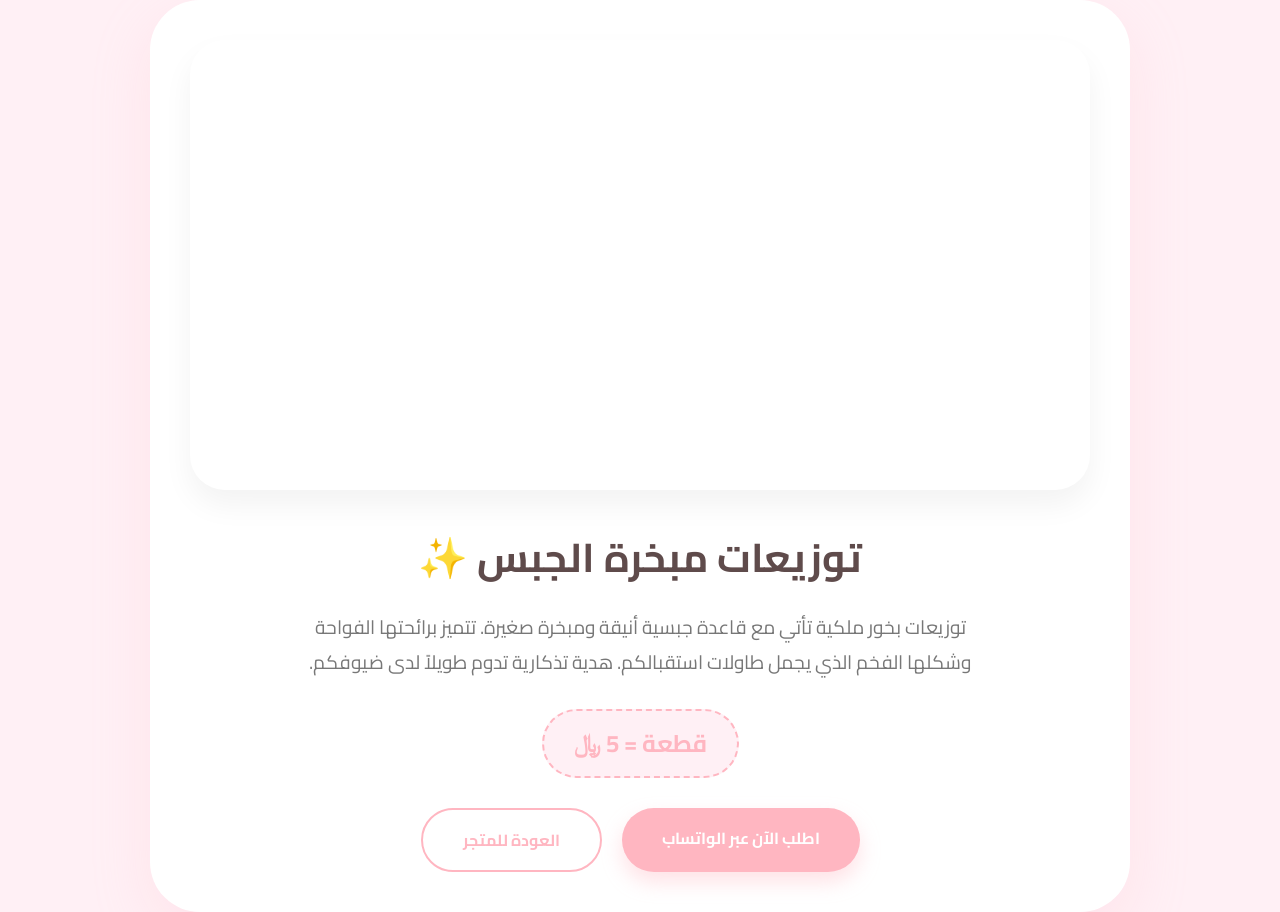
==== incense.html @ 1873b724 "Initial commit" ====
<!DOCTYPE html>
<html lang="ar" dir="rtl">
<head>
    <meta charset="UTF-8">
    <meta name="viewport" content="width=device-width, initial-scale=1.0">
    <title>تفاصيل توزيعات البخور</title>
    <link href="https://fonts.googleapis.com/css2?family=Cairo:wght@400;700&display=swap" rel="stylesheet">
    <style>
        :root {
            --very-light-pink: #FFF0F5;
            --cute-pink: #FFB6C1;
            --text-dark: #5F4B4B;
            --white: #FFFFFF;
        }

        body {
            margin: 0;
            padding: 0;
            font-family: 'Cairo', sans-serif;
            background-color: var(--very-light-pink);
            display: flex;
            justify-content: center;
            align-items: center;
            min-height: 100vh;
            overflow-x: hidden;
        }

        /* انميشن دخول الصفحة */
        .page-container {
            width: 90%;
            max-width: 900px;
            background: var(--white);
            border-radius: 50px;
            padding: 40px;
            box-shadow: 0 20px 60px rgba(255, 182, 193, 0.2);
            text-align: center;
            opacity: 0;
            transform: scale(0.9);
            animation: pageEntry 0.8s cubic-bezier(0.175, 0.885, 0.32, 1.275) forwards;
        }

        @keyframes pageEntry {
            to { opacity: 1; transform: scale(1); }
        }

        /* الصورة العرضية للبخور */
        .image-banner {
            width: 100%;
            height: 450px;
            background-image: url('https://i.postimg.cc/3xnC2Pdm/tnzyl.jpg'); 
            background-size: cover;
            background-position: center;
            border-radius: 35px;
            margin-bottom: 30px;
            box-shadow: 0 15px 30px rgba(0,0,0,0.05);
            opacity: 0;
            transform: translateY(20px);
            animation: fadeInUp 0.8s forwards 0.4s;
        }

        .info-section {
            opacity: 0;
            transform: translateY(20px);
            animation: fadeInUp 0.8s forwards 0.6s;
        }

        h1 {
            color: var(--text-dark);
            font-size: 2.5rem;
            margin-bottom: 15px;
        }

        .description {
            color: #777;
            line-height: 1.8;
            font-size: 1.2rem;
            max-width: 700px;
            margin: 0 auto 30px auto;
        }

        .price-badge {
            background-color: var(--very-light-pink);
            color: var(--cute-pink);
            padding: 10px 30px;
            border-radius: 50px;
            font-weight: bold;
            font-size: 1.5rem;
            display: inline-block;
            margin-bottom: 30px;
            border: 2px dashed var(--cute-pink);
        }

        .buttons-area {
            display: flex;
            gap: 20px;
            justify-content: center;
            flex-wrap: wrap;
        }

        .btn {
            padding: 15px 40px;
            border-radius: 50px;
            text-decoration: none;
            font-weight: bold;
            transition: 0.3s;
            cursor: pointer;
        }

        .btn-order {
            background-color: var(--cute-pink);
            color: white;
            box-shadow: 0 10px 20px rgba(255, 182, 193, 0.4);
        }

        .btn-order:hover {
            transform: translateY(-5px);
            background-color: #ff99aa;
        }

        .btn-back {
            border: 2px solid var(--cute-pink);
            color: var(--cute-pink);
        }

        .btn-back:hover {
            background-color: var(--cute-pink);
            color: white;
        }

        @keyframes fadeInUp {
            to { opacity: 1; transform: translateY(0); }
        }

        .title-glow {
            animation: glow 2s ease-in-out infinite;
        }

        @keyframes glow {
            0%, 100% { text-shadow: 0 0 0px #fff; }
            50% { text-shadow: 0 0 10px rgba(255, 182, 193, 0.5); }
        }

        @media (max-width: 768px) {
            .image-banner { height: 250px; }
            h1 { font-size: 1.8rem; }
            .page-container { padding: 20px; }
        }
    </style>
</head>
<body>

    <div class="page-container">
        <div class="image-banner"></div>

        <div class="info-section">
            <h1 class="title-glow">توزيعات مبخرة الجبس ✨</h1>
            <p class="description">
                توزيعات بخور ملكية تأتي مع قاعدة جبسية أنيقة ومبخرة صغيرة. 
                تتميز برائحتها الفواحة وشكلها الفخم الذي يجمل طاولات استقبالكم. 
                هدية تذكارية تدوم طويلاً لدى ضيوفكم.
            </p>

            <div class="price-badge">قطعة = 5 ﷼</div>

            <div class="buttons-area">
                <a href="https://wa.me/966576432250" class="btn btn-order">اطلب الآن عبر الواتساب</a>
                <a href="index.html" class="btn btn-back">العودة للمتجر</a>
            </div>
        </div>
    </div>

</body>
</html>
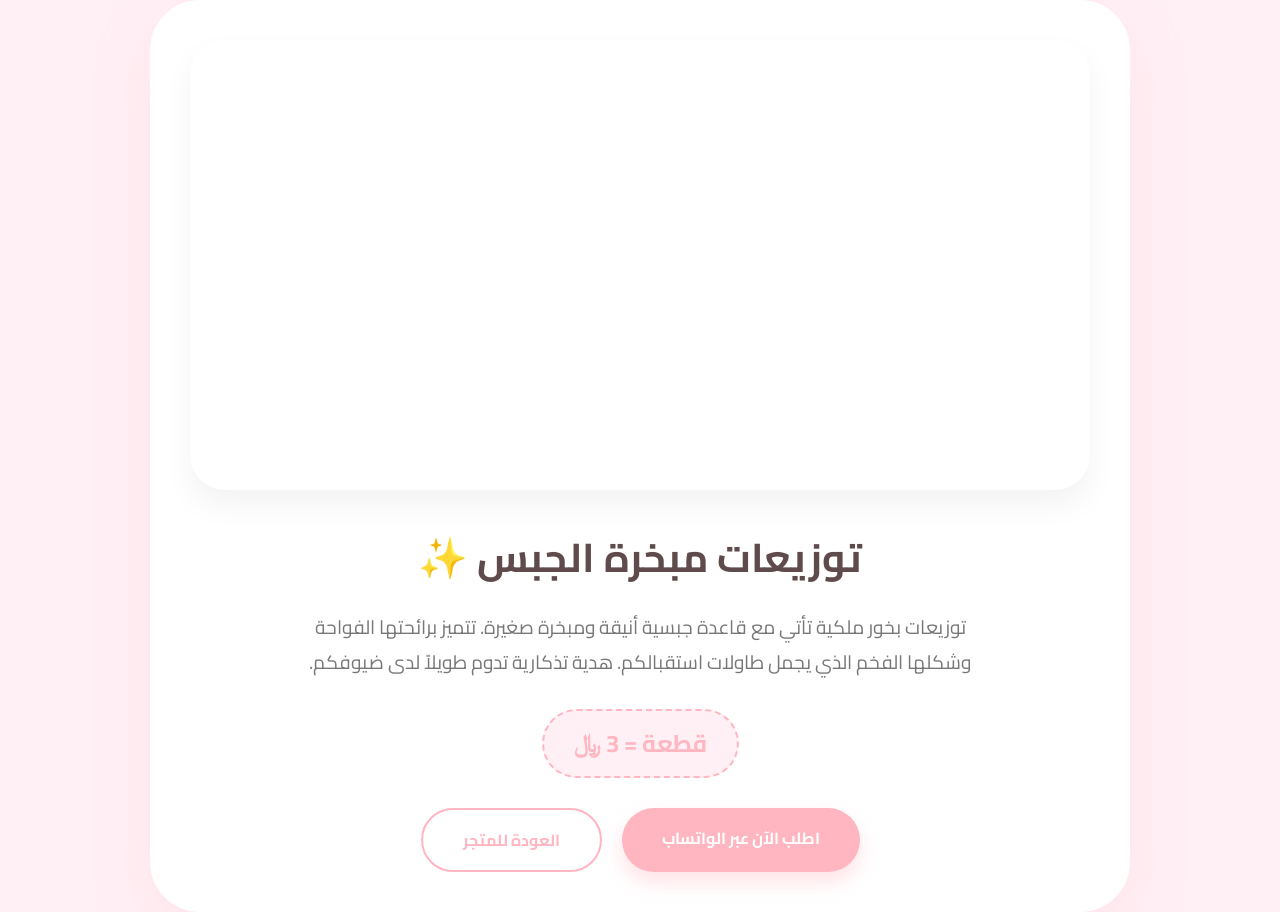
==== commit 4de23407: "Initial commit" ====
--- a/incense.html
+++ b/incense.html
@@ -25,7 +25,6 @@
             overflow-x: hidden;
         }
 
-        /* انميشن دخول الصفحة */
         .page-container {
             width: 90%;
             max-width: 900px;
@@ -43,7 +42,6 @@
             to { opacity: 1; transform: scale(1); }
         }
 
-        /* الصورة العرضية للبخور */
         .image-banner {
             width: 100%;
             height: 450px;
@@ -160,11 +158,11 @@
                 هدية تذكارية تدوم طويلاً لدى ضيوفكم.
             </p>
 
-            <div class="price-badge">قطعة = 5 ﷼</div>
+            <div class="price-badge">قطعة = 3 ﷼</div>
 
             <div class="buttons-area">
                 <a href="https://wa.me/966576432250" class="btn btn-order">اطلب الآن عبر الواتساب</a>
-                <a href="index.html" class="btn btn-back">العودة للمتجر</a>
+                <a href="index.html#shop" class="btn btn-back">العودة للمتجر</a>
             </div>
         </div>
     </div>
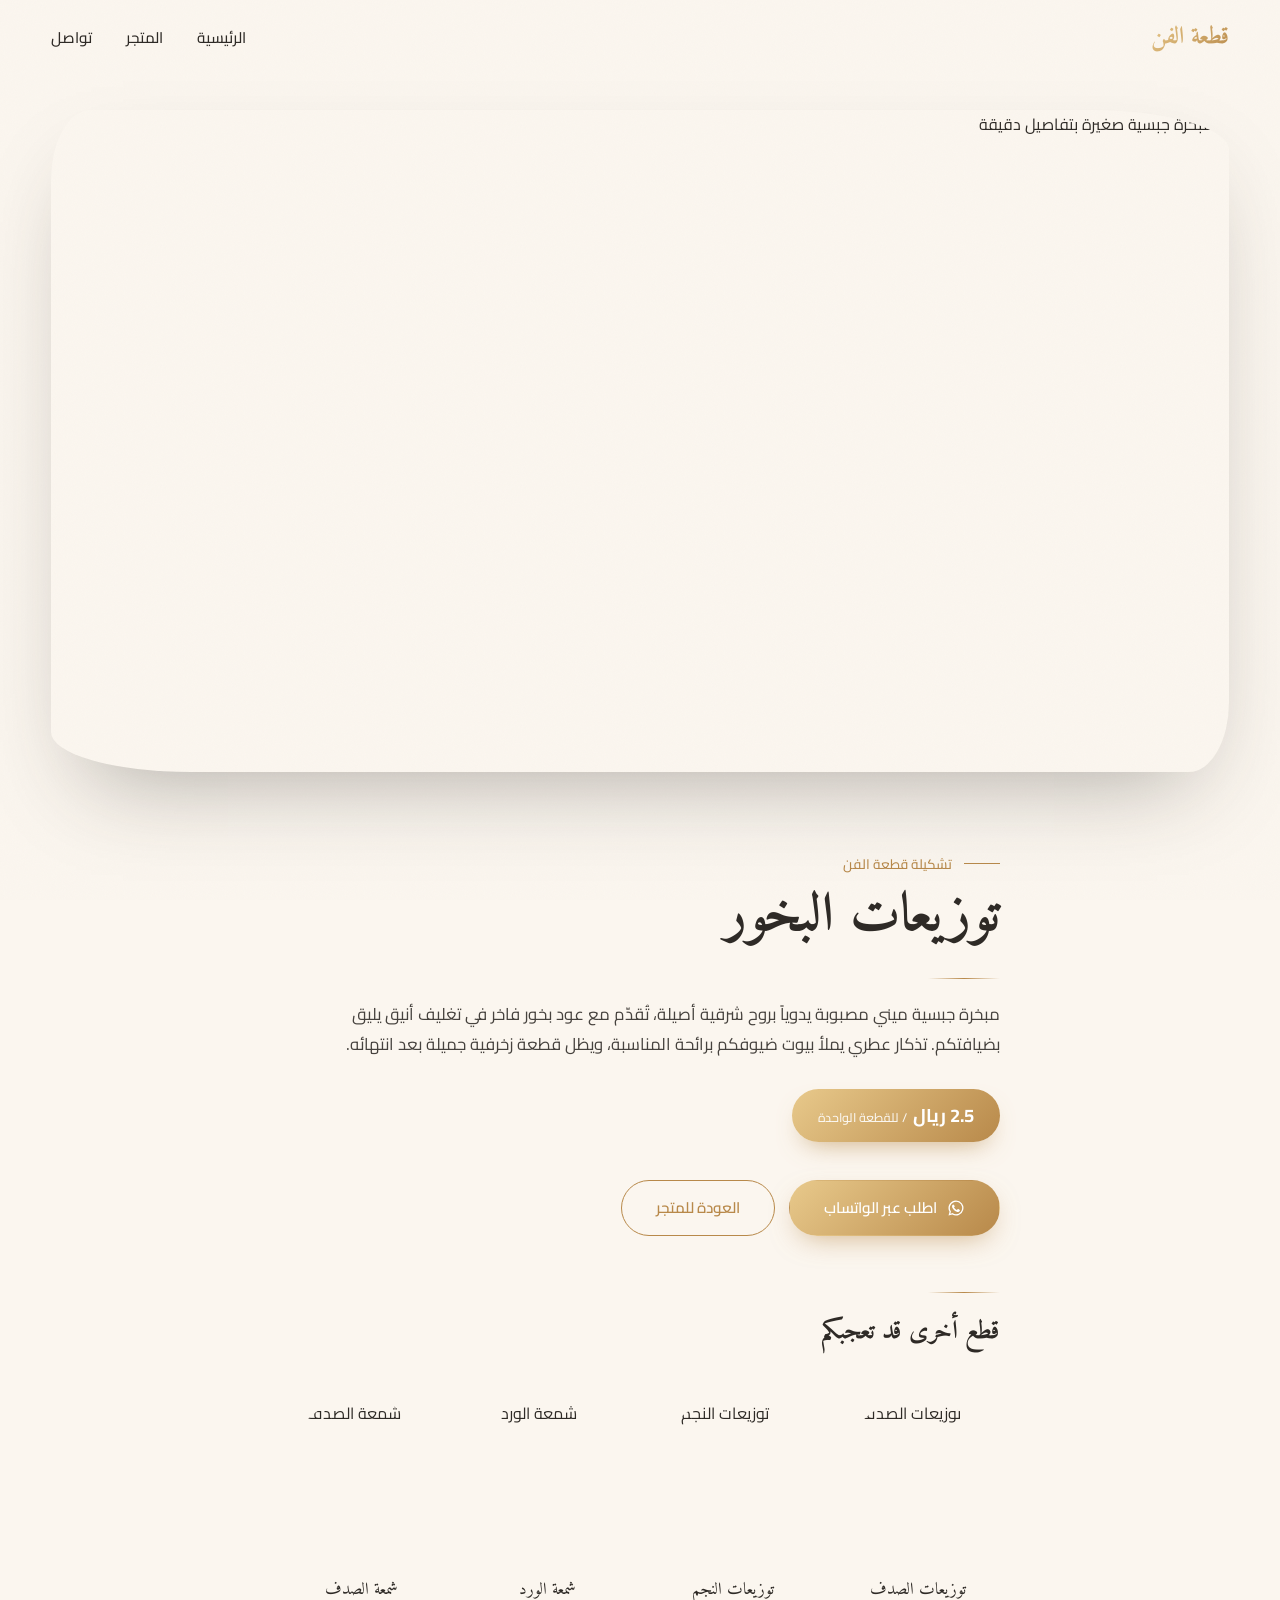
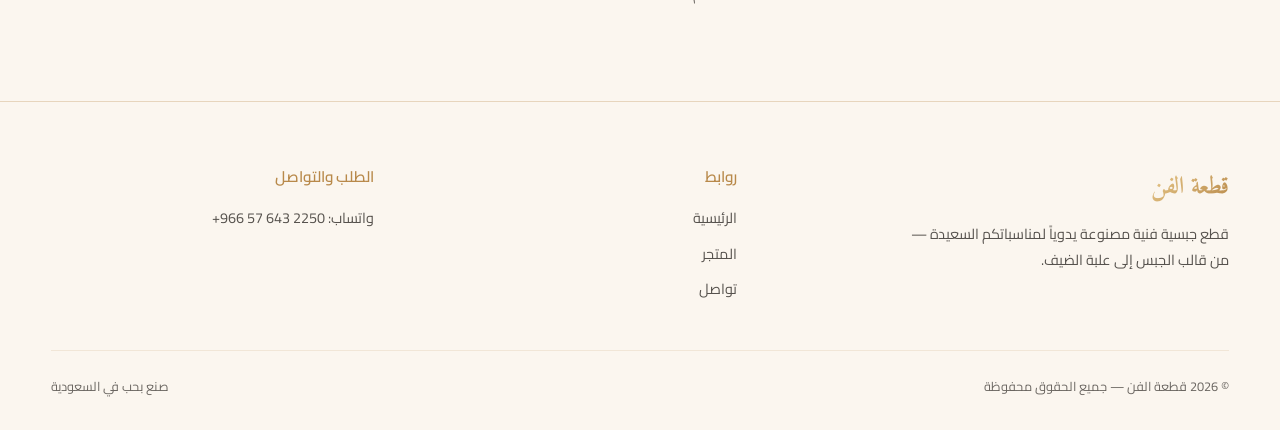
==== commit ac895523: "Initial commit" ====
--- a/incense.html
+++ b/incense.html
@@ -1,171 +1,96 @@
 <!DOCTYPE html>
 <html lang="ar" dir="rtl">
 <head>
-    <meta charset="UTF-8">
-    <meta name="viewport" content="width=device-width, initial-scale=1.0">
-    <title>تفاصيل توزيعات البخور</title>
-    <link href="https://fonts.googleapis.com/css2?family=Cairo:wght@400;700&display=swap" rel="stylesheet">
-    <style>
-        :root {
-            --very-light-pink: #FFF0F5;
-            --cute-pink: #FFB6C1;
-            --text-dark: #5F4B4B;
-            --white: #FFFFFF;
-        }
-
-        body {
-            margin: 0;
-            padding: 0;
-            font-family: 'Cairo', sans-serif;
-            background-color: var(--very-light-pink);
-            display: flex;
-            justify-content: center;
-            align-items: center;
-            min-height: 100vh;
-            overflow-x: hidden;
-        }
-
-        .page-container {
-            width: 90%;
-            max-width: 900px;
-            background: var(--white);
-            border-radius: 50px;
-            padding: 40px;
-            box-shadow: 0 20px 60px rgba(255, 182, 193, 0.2);
-            text-align: center;
-            opacity: 0;
-            transform: scale(0.9);
-            animation: pageEntry 0.8s cubic-bezier(0.175, 0.885, 0.32, 1.275) forwards;
-        }
-
-        @keyframes pageEntry {
-            to { opacity: 1; transform: scale(1); }
-        }
-
-        .image-banner {
-            width: 100%;
-            height: 450px;
-            background-image: url('https://i.postimg.cc/3xnC2Pdm/tnzyl.jpg'); 
-            background-size: cover;
-            background-position: center;
-            border-radius: 35px;
-            margin-bottom: 30px;
-            box-shadow: 0 15px 30px rgba(0,0,0,0.05);
-            opacity: 0;
-            transform: translateY(20px);
-            animation: fadeInUp 0.8s forwards 0.4s;
-        }
-
-        .info-section {
-            opacity: 0;
-            transform: translateY(20px);
-            animation: fadeInUp 0.8s forwards 0.6s;
-        }
-
-        h1 {
-            color: var(--text-dark);
-            font-size: 2.5rem;
-            margin-bottom: 15px;
-        }
-
-        .description {
-            color: #777;
-            line-height: 1.8;
-            font-size: 1.2rem;
-            max-width: 700px;
-            margin: 0 auto 30px auto;
-        }
-
-        .price-badge {
-            background-color: var(--very-light-pink);
-            color: var(--cute-pink);
-            padding: 10px 30px;
-            border-radius: 50px;
-            font-weight: bold;
-            font-size: 1.5rem;
-            display: inline-block;
-            margin-bottom: 30px;
-            border: 2px dashed var(--cute-pink);
-        }
-
-        .buttons-area {
-            display: flex;
-            gap: 20px;
-            justify-content: center;
-            flex-wrap: wrap;
-        }
-
-        .btn {
-            padding: 15px 40px;
-            border-radius: 50px;
-            text-decoration: none;
-            font-weight: bold;
-            transition: 0.3s;
-            cursor: pointer;
-        }
-
-        .btn-order {
-            background-color: var(--cute-pink);
-            color: white;
-            box-shadow: 0 10px 20px rgba(255, 182, 193, 0.4);
-        }
-
-        .btn-order:hover {
-            transform: translateY(-5px);
-            background-color: #ff99aa;
-        }
-
-        .btn-back {
-            border: 2px solid var(--cute-pink);
-            color: var(--cute-pink);
-        }
-
-        .btn-back:hover {
-            background-color: var(--cute-pink);
-            color: white;
-        }
-
-        @keyframes fadeInUp {
-            to { opacity: 1; transform: translateY(0); }
-        }
-
-        .title-glow {
-            animation: glow 2s ease-in-out infinite;
-        }
-
-        @keyframes glow {
-            0%, 100% { text-shadow: 0 0 0px #fff; }
-            50% { text-shadow: 0 0 10px rgba(255, 182, 193, 0.5); }
-        }
-
-        @media (max-width: 768px) {
-            .image-banner { height: 250px; }
-            h1 { font-size: 1.8rem; }
-            .page-container { padding: 20px; }
-        }
-    </style>
+  <meta charset="UTF-8">
+  <meta name="viewport" content="width=device-width, initial-scale=1.0">
+  <title>توزيعات البخور | قطعة الفن</title>
+  <meta name="description" content="مباخر جبسية صغيرة مصنوعة يدوياً مع لمسة شرقية فاخرة — 2.5 ريال للقطعة. تُطلب عبر واتساب من متجر قطعة الفن.">
+  <meta property="og:title" content="توزيعات البخور | قطعة الفن">
+  <meta property="og:description" content="مبخرة جبسية ميني بعبق شرقي، تذكار عطري لضيوفكم — 2.5 ريال للقطعة.">
+  <meta property="og:type" content="website">
+  <meta property="og:image" content="https://i.postimg.cc/3xnC2Pdm/tnzyl.jpg">
+  <link rel="preconnect" href="https://fonts.googleapis.com">
+  <link rel="preconnect" href="https://fonts.gstatic.com" crossorigin>
+  <link href="https://fonts.googleapis.com/css2?family=Amiri:ital,wght@0,400;0,700;1,400;1,700&family=Cairo:wght@400;500;600;700&display=swap" rel="stylesheet">
+  <link rel="stylesheet" href="style.css">
+  <script src="main.js" defer></script>
 </head>
 <body>
 
-    <div class="page-container">
-        <div class="image-banner"></div>
+  <header class="navbar" data-testid="navbar">
+    <div class="container navbar-inner">
+      <a href="index.html" class="logo" data-testid="nav-logo">قطعة الفن</a>
+      <ul class="nav-links">
+        <li><a href="index.html" data-testid="nav-link-home">الرئيسية</a></li>
+        <li><a href="index.html#shop" data-testid="nav-link-shop">المتجر</a></li>
+        <li><a href="https://wa.me/966576432250?text=مرحباً،%20أرغب%20بالاستفسار%20عن%20التوزيعات" target="_blank" rel="noopener" data-testid="nav-link-contact">تواصل</a></li>
+      </ul>
+    </div>
+  </header>
 
-        <div class="info-section">
-            <h1 class="title-glow">توزيعات مبخرة الجبس ✨</h1>
-            <p class="description">
-                توزيعات بخور ملكية تأتي مع قاعدة جبسية أنيقة ومبخرة صغيرة. 
-                تتميز برائحتها الفواحة وشكلها الفخم الذي يجمل طاولات استقبالكم. 
-                هدية تذكارية تدوم طويلاً لدى ضيوفكم.
-            </p>
+  <main class="product-main">
+    <div class="container">
+      <div class="p-banner reveal visible" data-testid="product-banner">
+        <img src="https://i.postimg.cc/3xnC2Pdm/tnzyl.jpg" alt="مبخرة جبسية صغيرة بتفاصيل دقيقة" data-testid="product-image">
+      </div>
 
-            <div class="price-badge">قطعة = 3 ﷼</div>
+      <article class="p-body">
+        <span class="kicker">تشكيلة قطعة الفن</span>
+        <h1 class="p-title" data-testid="product-title">توزيعات البخور</h1>
+        <hr class="gold-divider">
+        <p class="p-desc" data-testid="product-description">مبخرة جبسية ميني مصبوبة يدوياً بروح شرقية أصيلة، تُقدّم مع عود بخور فاخر في تغليف أنيق يليق بضيافتكم. تذكار عطري يملأ بيوت ضيوفكم برائحة المناسبة، ويظل قطعة زخرفية جميلة بعد انتهائه.</p>
 
-            <div class="buttons-area">
-                <a href="https://wa.me/966576432250" class="btn btn-order">اطلب الآن عبر الواتساب</a>
-                <a href="index.html#shop" class="btn btn-back">العودة للمتجر</a>
-            </div>
+        <div class="p-price-row">
+          <span class="price-badge" data-testid="product-price">2.5 ريال <small>/ للقطعة الواحدة</small></span>
         </div>
+
+        <div class="p-actions">
+          <a href="https://wa.me/966576432250?text=مرحباً،%20أرغب%20بطلب%20«توزيعات%20البخور»%20(2.5%20ريال/قطعة)" target="_blank" rel="noopener" class="btn btn-gold" data-testid="product-order-whatsapp-btn">
+            <svg viewBox="0 0 24 24" fill="currentColor" aria-hidden="true"><path d="M12 2a10 10 0 0 0-8.6 15.1L2 22l5-1.3A10 10 0 1 0 12 2zm0 18.2c-1.5 0-3-.4-4.2-1.2l-.3-.2-3 .8.8-2.9-.2-.3A8.2 8.2 0 1 1 12 20.2zm4.6-6.1c-.3-.1-1.5-.7-1.7-.8-.2-.1-.4-.1-.6.1-.2.3-.6.8-.8 1-.1.2-.3.2-.5.1a6.7 6.7 0 0 1-3.4-3c-.3-.4 0-.5.2-.7l.4-.5c.1-.2.1-.4 0-.5l-.8-1.9c-.2-.5-.4-.4-.6-.4h-.5c-.2 0-.5.1-.7.3-.2.3-.9.9-.9 2.2s.9 2.5 1.1 2.7c.1.2 1.8 2.8 4.4 3.9.6.3 1.1.4 1.5.6.6.2 1.2.2 1.6.1.5-.1 1.5-.6 1.7-1.2.2-.6.2-1.1.1-1.2 0-.2-.2-.2-.5-.3z"/></svg>
+            اطلب عبر الواتساب
+          </a>
+          <a href="index.html#shop" class="btn btn-outline" data-testid="product-back-btn">العودة للمتجر</a>
+        </div>
+
+        <hr class="gold-divider" style="margin-top:56px">
+        <h2 class="section-title" style="font-size:1.6rem">قطع أخرى قد تعجبكم</h2>
+        <div class="others">
+          <a href="shell.html" class="other-item reveal" data-testid="other-shell"><img src="https://i.postimg.cc/43dP08pF/baby.jpg" alt="توزيعات الصدف" loading="lazy"><span>توزيعات الصدف</span></a>
+          <a href="star.html" class="other-item reveal d1" data-testid="other-star"><img src="https://i.postimg.cc/5NsnmdCM/Whats-App-Image-2026-04-03-at-1-02-06-AM.jpg" alt="توزيعات النجم" loading="lazy"><span>توزيعات النجم</span></a>
+          <a href="rose-candle.html" class="other-item reveal d2" data-testid="other-rose-candle"><img src="https://i.postimg.cc/ZKCCmfWz/IMG-20261004-WA0001.jpg" alt="شمعة الورد" loading="lazy"><span>شمعة الورد</span></a>
+          <a href="shell-candle.html" class="other-item reveal d3" data-testid="other-shell-candle"><img src="https://i.postimg.cc/dtLLFWLp/IMG-20261004-WA0002.jpg" alt="شمعة الصدف" loading="lazy"><span>شمعة الصدف</span></a>
+        </div>
+      </article>
     </div>
+  </main>
 
+  <footer class="footer">
+    <div class="container">
+      <div class="footer-grid">
+        <div>
+          <a href="index.html" class="logo" data-testid="footer-logo">قطعة الفن</a>
+          <p>قطع جبسية فنية مصنوعة يدوياً لمناسباتكم السعيدة — من قالب الجبس إلى علبة الضيف.</p>
+        </div>
+        <div>
+          <h4>روابط</h4>
+          <ul>
+            <li><a href="index.html" data-testid="footer-link-home">الرئيسية</a></li>
+            <li><a href="index.html#shop" data-testid="footer-link-shop">المتجر</a></li>
+            <li><a href="https://wa.me/966576432250?text=مرحباً،%20أرغب%20بالاستفسار%20عن%20التوزيعات" target="_blank" rel="noopener" data-testid="footer-link-contact">تواصل</a></li>
+          </ul>
+        </div>
+        <div>
+          <h4>الطلب والتواصل</h4>
+          <ul>
+            <li><a href="https://wa.me/966576432250?text=مرحباً،%20أرغب%20بالاستفسار%20عن%20التوزيعات" target="_blank" rel="noopener" data-testid="footer-whatsapp">واتساب: ‎+966 57 643 2250</a></li>
+          </ul>
+        </div>
+      </div>
+      <div class="footer-bottom">
+        <span data-testid="footer-rights">© 2026 قطعة الفن — جميع الحقوق محفوظة</span>
+        <span>صنع بحب في السعودية</span>
+      </div>
+    </div>
+  </footer>
 </body>
 </html>
--- a/style.css
+++ b/style.css
@@ -0,0 +1,363 @@
+/* ============================================================
+   قطعة الفن — Luxury Gypsum Favors
+   Palette: Ivory / Nude / Deep Gold / Light Gold / Ink
+   ============================================================ */
+
+:root {
+  --ivory: #FBF6EF;
+  --nude: #F4E1DC;
+  --gold: #B8894A;
+  --gold-light: #E8C98B;
+  --ink: #2E2A26;
+  --gold-grad: linear-gradient(135deg, #E8C98B 0%, #B8894A 100%);
+  --ease: cubic-bezier(.2, .8, .2, 1);
+  --font-head: 'Amiri', serif;
+  --font-body: 'Cairo', sans-serif;
+}
+
+* { margin: 0; padding: 0; box-sizing: border-box; }
+
+html { scroll-behavior: smooth; }
+
+body {
+  font-family: var(--font-body);
+  font-weight: 400;
+  background: var(--ivory);
+  color: var(--ink);
+  line-height: 1.8;
+  overflow-x: hidden;
+}
+
+/* subtle grain */
+body::after {
+  content: '';
+  position: fixed;
+  inset: 0;
+  pointer-events: none;
+  z-index: 1;
+  opacity: .05;
+  background-image: url("data:image/svg+xml,%3Csvg xmlns='http://www.w3.org/2000/svg' width='120' height='120'%3E%3Cfilter id='n'%3E%3CfeTurbulence type='fractalNoise' baseFrequency='0.9' numOctaves='2'/%3E%3C/filter%3E%3Crect width='120' height='120' filter='url(%23n)' opacity='0.5'/%3E%3C/svg%3E");
+}
+
+::selection { background: var(--gold-light); color: var(--ink); }
+
+img { max-width: 100%; display: block; }
+
+h1, h2, h3, h4 { font-family: var(--font-head); line-height: 1.5; font-weight: 700; }
+
+a { color: inherit; text-decoration: none; }
+
+.container { width: min(1200px, 92%); margin-inline: auto; }
+
+section { padding-block: 72px; position: relative; z-index: 2; }
+@media (min-width: 1024px) { section { padding-block: 120px; } }
+
+/* ---------- Ornaments & shared bits ---------- */
+.ornament { color: var(--gold); font-size: .8rem; letter-spacing: 0; }
+
+.gold-divider {
+  width: 72px; height: 1px; border: 0;
+  background: linear-gradient(to left, transparent, var(--gold), transparent);
+  margin-block: 20px;
+}
+
+.kicker {
+  display: inline-flex; align-items: center; gap: 12px;
+  font-size: .85rem; font-weight: 500; color: var(--gold);
+}
+.kicker::before { content: ''; width: 36px; height: 1px; background: var(--gold); }
+
+.section-title { font-size: clamp(1.9rem, 4vw, 3rem); margin-block: 8px 4px; }
+.section-sub { max-width: 520px; font-size: .95rem; opacity: .8; }
+
+/* ---------- Buttons ---------- */
+.btn {
+  display: inline-flex; align-items: center; justify-content: center; gap: 10px;
+  min-height: 48px; padding: 13px 34px;
+  border-radius: 999px;
+  font-family: var(--font-body); font-weight: 600; font-size: .95rem;
+  cursor: pointer; border: 1px solid transparent;
+  transition: transform .4s var(--ease), box-shadow .4s var(--ease), background-color .4s var(--ease), color .4s var(--ease);
+}
+.btn svg { width: 18px; height: 18px; flex: none; }
+.btn-gold {
+  background: var(--gold-grad); color: #fff;
+  box-shadow: 0 10px 28px -10px rgba(184, 137, 74, .65);
+}
+.btn-gold:hover { transform: translateY(-3px); box-shadow: 0 18px 36px -12px rgba(184, 137, 74, .75); }
+.btn-outline { border-color: var(--gold); color: var(--gold); background: transparent; }
+.btn-outline:hover { background: rgba(184, 137, 74, .08); transform: translateY(-3px); }
+
+/* ---------- Navbar ---------- */
+.navbar {
+  position: fixed; inset-inline: 0; top: 0; z-index: 50;
+  transition: background-color .4s var(--ease), box-shadow .4s var(--ease), backdrop-filter .4s var(--ease);
+}
+.navbar.scrolled {
+  background: rgba(251, 246, 239, .85);
+  -webkit-backdrop-filter: blur(16px);
+  backdrop-filter: blur(16px);
+  box-shadow: 0 1px 0 rgba(184, 137, 74, .25);
+}
+.navbar-inner {
+  display: flex; align-items: center; justify-content: space-between;
+  padding-block: 16px;
+}
+.logo {
+  font-family: var(--font-head); font-weight: 700;
+  font-size: 1.5rem;
+  background: var(--gold-grad);
+  -webkit-background-clip: text; background-clip: text;
+  -webkit-text-fill-color: transparent; color: transparent;
+}
+.nav-links { display: none; align-items: center; gap: 34px; list-style: none; }
+.nav-links a { font-weight: 500; font-size: .95rem; position: relative; padding-block: 4px; }
+.nav-links a::after {
+  content: ''; position: absolute; bottom: 0; inset-inline-start: 0;
+  width: 0; height: 1px; background: var(--gold);
+  transition: width .4s var(--ease);
+}
+.nav-links a:hover::after { width: 100%; }
+@media (min-width: 768px) { .nav-links { display: flex; } }
+
+/* ---------- Hero ---------- */
+.hero {
+  min-height: 80svh;
+  display: flex; align-items: center; justify-content: center;
+  padding-top: 120px; padding-bottom: 64px; text-align: center;
+}
+.hero-grid { max-width: 800px; margin: 0 auto; display: flex; flex-direction: column; align-items: center; }
+
+.hero-title {
+  font-size: clamp(2.5rem, 7vw, 4.4rem);
+  line-height: 1.55; margin-block: 18px 22px;
+}
+.hero-title .line { display: block; overflow: hidden; padding-bottom: .12em; margin-bottom: -.12em; }
+.hero-title .line > span {
+  display: block; transform: translateY(115%);
+  animation: lineUp .7s var(--ease) forwards;
+}
+.hero-title .line:nth-child(2) > span { animation-delay: .18s; }
+@keyframes lineUp { to { transform: translateY(0); } }
+
+.accent {
+  font-style: italic;
+  background: var(--gold-grad);
+  -webkit-background-clip: text; background-clip: text;
+  -webkit-text-fill-color: transparent; color: transparent;
+}
+
+.hero-text { max-width: 480px; margin: 0 auto; font-size: 1.02rem; opacity: .85; animation: fadeUp .6s var(--ease) .45s both; }
+.hero-cta { display: flex; flex-wrap: wrap; justify-content: center; gap: 14px; margin-top: 34px; animation: fadeUp .6s var(--ease) .6s both; }
+@keyframes fadeUp { from { opacity: 0; transform: translateY(24px); } to { opacity: 1; transform: translateY(0); } }
+
+/* ---------- Marquee ---------- */
+.marquee {
+  border-block: 1px solid rgba(184, 137, 74, .3);
+  padding-block: 18px; overflow: hidden;
+  background: rgba(244, 225, 220, .35);
+}
+.marquee-track {
+  display: flex; gap: 56px; width: max-content;
+  white-space: nowrap;
+  animation: marquee 36s linear infinite;
+}
+.marquee-track span {
+  font-family: var(--font-head); font-size: 1.15rem; color: var(--gold);
+  display: inline-flex; align-items: center; gap: 56px;
+}
+.marquee-track i { font-style: normal; font-size: .7rem; color: var(--gold); }
+@keyframes marquee { to { transform: translateX(50%); } }
+
+/* ---------- Bento grid ---------- */
+.bento {
+  display: grid; gap: 20px; margin-top: 52px;
+  grid-auto-rows: 300px;
+}
+.bento-item {
+  position: relative; overflow: hidden; display: block;
+  background: var(--nude);
+  transition: box-shadow .5s var(--ease);
+}
+.bento-item img {
+  position: absolute; inset: 0; width: 100%; height: 100%; object-fit: cover;
+  transition: transform .6s var(--ease);
+}
+.bento-item::after {
+  content: ''; position: absolute; inset: 0;
+  background: linear-gradient(to top, rgba(46,42,38,.72) 0%, rgba(46,42,38,.15) 45%, transparent 70%);
+  transition: background-color .5s var(--ease), opacity .5s var(--ease);
+}
+.bento-info { position: absolute; z-index: 2; bottom: 0; inset-inline: 0; padding: 26px 28px; }
+.bento-info h3 { color: var(--ivory); font-size: 1.55rem; }
+.bento-price { color: var(--gold-light); font-size: .85rem; font-weight: 500; }
+.bento-line { display: block; width: 0; height: 2px; background: var(--gold-grad); margin-top: 10px; transition: width .5s var(--ease); }
+.bento-item:hover img { transform: scale(1.05); }
+.bento-item:hover .bento-line { width: 56px; }
+.bento-item:hover { box-shadow: 0 30px 60px -25px rgba(46,42,38,.45); }
+
+.blob-1 { border-radius: 120px 32px 96px 32px / 32px 96px 32px 120px; }
+.blob-2 { border-radius: 32px 110px 32px 90px / 90px 32px 110px 32px; }
+.blob-3 { border-radius: 90px 30px 110px 30px / 30px 100px 30px 90px; }
+.blob-4 { border-radius: 30px 100px 30px 110px / 100px 30px 90px 30px; }
+.blob-5 { border-radius: 100px 34px 90px 34px / 34px 90px 34px 100px; }
+
+@media (min-width: 768px) {
+  .bento { grid-template-columns: repeat(2, 1fr); grid-auto-rows: 280px; }
+}
+@media (min-width: 1024px) {
+  .bento { grid-template-columns: repeat(6, 1fr); grid-auto-rows: 250px; gap: 24px; }
+  .bento-item:nth-child(1) { grid-column: span 3; grid-row: span 2; }
+  .bento-item:nth-child(2) { grid-column: span 3; }
+  .bento-item:nth-child(3) { grid-column: span 3; }
+  .bento-item:nth-child(4) { grid-column: span 3; }
+  .bento-item:nth-child(5) { grid-column: span 3; }
+}
+
+/* ---------- Features ---------- */
+.features { display: grid; gap: 44px; margin-top: 56px; }
+@media (min-width: 768px) { .features { grid-template-columns: repeat(3, 1fr); gap: 32px; } }
+.feature { text-align: start; }
+.feature .diamond { color: var(--gold); font-size: 1.4rem; }
+.feature h3 { font-size: 1.35rem; margin-block: 12px 8px; }
+.feature p { font-size: .93rem; opacity: .8; }
+
+/* ---------- Lifestyle strip ---------- */
+.lifestyle-frame {
+  position: relative; overflow: hidden;
+  border-radius: 48px 160px 48px 160px / 80px 48px 80px 48px;
+  box-shadow: 0 40px 90px -40px rgba(46,42,38,.4);
+}
+.lifestyle-frame img { width: 100%; height: clamp(300px, 55vw, 520px); object-fit: cover; }
+.lifestyle-quote {
+  position: absolute; inset: 0; display: grid; place-items: center;
+  background: linear-gradient(to top, rgba(46,42,38,.55), rgba(46,42,38,.1));
+  padding: 32px; text-align: center;
+}
+.lifestyle-quote p {
+  font-family: var(--font-head); font-size: clamp(1.4rem, 3.4vw, 2.2rem);
+  color: var(--ivory); max-width: 640px;
+}
+
+/* ---------- CTA ---------- */
+.cta-band { background: var(--nude); border-radius: 48px; padding: clamp(48px, 8vw, 96px) clamp(24px, 6vw, 80px); text-align: center; }
+.cta-band h2 { font-size: clamp(1.9rem, 4.5vw, 3rem); }
+.cta-band p { margin: 14px auto 32px; max-width: 480px; opacity: .85; }
+
+/* ---------- Footer ---------- */
+.footer { border-top: 1px solid rgba(184,137,74,.3); padding-block: 64px 32px; position: relative; z-index: 2; }
+.footer-grid { display: grid; gap: 40px; }
+@media (min-width: 768px) { .footer-grid { grid-template-columns: 1.4fr 1fr 1fr; } }
+.footer h4 { font-family: var(--font-body); font-weight: 600; font-size: .95rem; margin-bottom: 16px; color: var(--gold); }
+.footer p { font-size: .9rem; opacity: .8; max-width: 320px; margin-top: 12px; }
+.footer ul { list-style: none; display: grid; gap: 10px; font-size: .9rem; }
+.footer ul a { opacity: .8; transition: opacity .3s var(--ease), color .3s var(--ease); }
+.footer ul a:hover { opacity: 1; color: var(--gold); }
+.footer-bottom {
+  margin-top: 48px; padding-top: 24px;
+  border-top: 1px solid rgba(184,137,74,.2);
+  display: flex; flex-wrap: wrap; gap: 8px; justify-content: space-between;
+  font-size: .8rem; opacity: .7;
+}
+
+/* ---------- Product page ---------- */
+.product-main { padding-top: 110px; }
+.p-banner {
+  overflow: hidden; position: relative;
+  border-radius: 40px 140px 40px 140px / 70px 40px 70px 40px;
+  box-shadow: 0 40px 90px -40px rgba(46,42,38,.4);
+}
+.p-banner img {
+  width: 100%; aspect-ratio: 4 / 5; object-fit: cover;
+  animation: kenburns 22s ease-in-out infinite alternate;
+}
+@media (min-width: 768px) { .p-banner img { aspect-ratio: 16 / 9; } }
+@keyframes kenburns { from { transform: scale(1); } to { transform: scale(1.07); } }
+
+.p-body { max-width: 720px; margin-inline: auto; padding-block: 72px 96px; }
+.p-title { font-size: clamp(2.1rem, 5vw, 3.4rem); }
+.p-desc { margin-top: 8px; font-size: 1.05rem; opacity: .88; }
+.p-price-row { display: flex; flex-wrap: wrap; align-items: center; gap: 16px; margin-top: 30px; }
+.price-badge {
+  display: inline-flex; align-items: baseline; gap: 6px;
+  background: var(--gold-grad); color: #fff;
+  padding: 10px 26px; border-radius: 999px;
+  font-weight: 700; font-size: 1.15rem;
+  box-shadow: 0 12px 26px -12px rgba(184,137,74,.7);
+}
+.price-badge small { font-weight: 500; font-size: .78rem; opacity: .9; }
+.min-note { font-size: .82rem; color: var(--gold); font-weight: 500; }
+.p-actions { display: flex; flex-wrap: wrap; gap: 14px; margin-top: 38px; }
+
+.others { display: grid; grid-template-columns: repeat(2, 1fr); gap: 22px; margin-top: 48px; }
+@media (min-width: 768px) { .others { grid-template-columns: repeat(4, 1fr); } }
+.other-item { text-align: center; }
+.other-item img {
+  width: 100%; aspect-ratio: 1; object-fit: cover;
+  border-radius: 46% 54% 50% 50% / 54% 46% 54% 46%;
+  transition: transform .5s var(--ease);
+}
+.other-item:hover img { transform: scale(1.06); }
+.other-item span { display: block; margin-top: 12px; font-family: var(--font-head); font-size: 1.05rem; }
+
+/* ---------- Popup ---------- */
+.site-cta-fab {
+  position: fixed; left: 20px; bottom: 20px; z-index: 60;
+  display: inline-flex; align-items: center; gap: 8px;
+  background: var(--ink); color: var(--gold-light);
+  border: 1px solid rgba(232,201,139,.4);
+  padding: 11px 20px; border-radius: 999px;
+  font-family: var(--font-body); font-size: .82rem; font-weight: 500;
+  cursor: pointer;
+  transition: transform .4s var(--ease), box-shadow .4s var(--ease);
+}
+.site-cta-fab:hover { transform: translateY(-3px); box-shadow: 0 16px 32px -12px rgba(46,42,38,.6); }
+.site-cta-fab svg { width: 15px; height: 15px; }
+
+.popup {
+  position: fixed; inset: 0; z-index: 70;
+  display: none; place-items: center; padding: 24px;
+  background: rgba(46,42,38,.45);
+  -webkit-backdrop-filter: blur(6px); backdrop-filter: blur(6px);
+}
+.popup.open { display: grid; }
+.popup-card {
+  position: relative; background: var(--ivory);
+  border-radius: 32px 90px 32px 90px / 60px 32px 60px 32px;
+  border: 1px solid rgba(184,137,74,.4);
+  padding: 52px 40px 44px; max-width: 420px; width: 100%;
+  text-align: center;
+  animation: fadeUp .45s var(--ease) both;
+}
+.popup-card h3 { font-size: 1.7rem; margin-bottom: 10px; }
+.popup-card p { font-size: .92rem; opacity: .8; margin-bottom: 26px; }
+.popup-close {
+  position: absolute; top: 16px; inset-inline-end: 16px;
+  width: 38px; height: 38px; border-radius: 50%;
+  border: 1px solid rgba(184,137,74,.4); background: transparent;
+  color: var(--ink); font-size: 1rem; cursor: pointer;
+  transition: background-color .3s var(--ease);
+}
+.popup-close:hover { background: rgba(184,137,74,.12); }
+
+/* ---------- Reveal on scroll ---------- */
+.reveal { opacity: 0; transform: translateY(32px); transition: opacity .7s ease, transform .7s var(--ease); }
+.reveal.visible { opacity: 1; transform: none; }
+.reveal.d1 { transition-delay: .12s; }
+.reveal.d2 { transition-delay: .24s; }
+.reveal.d3 { transition-delay: .36s; }
+
+/* ---------- Small screens ---------- */
+@media (max-width: 480px) {
+  .btn { width: 100%; }
+  .hero-cta, .p-actions { flex-direction: column; }
+  .bento { grid-auto-rows: 260px; }
+}
+
+/* ---------- Reduced motion ---------- */
+@media (prefers-reduced-motion: reduce) {
+  html { scroll-behavior: auto; }
+  *, *::before, *::after { animation: none !important; transition: none !important; }
+  .reveal { opacity: 1; transform: none; }
+  .hero-title .line > span { transform: none; }
+}
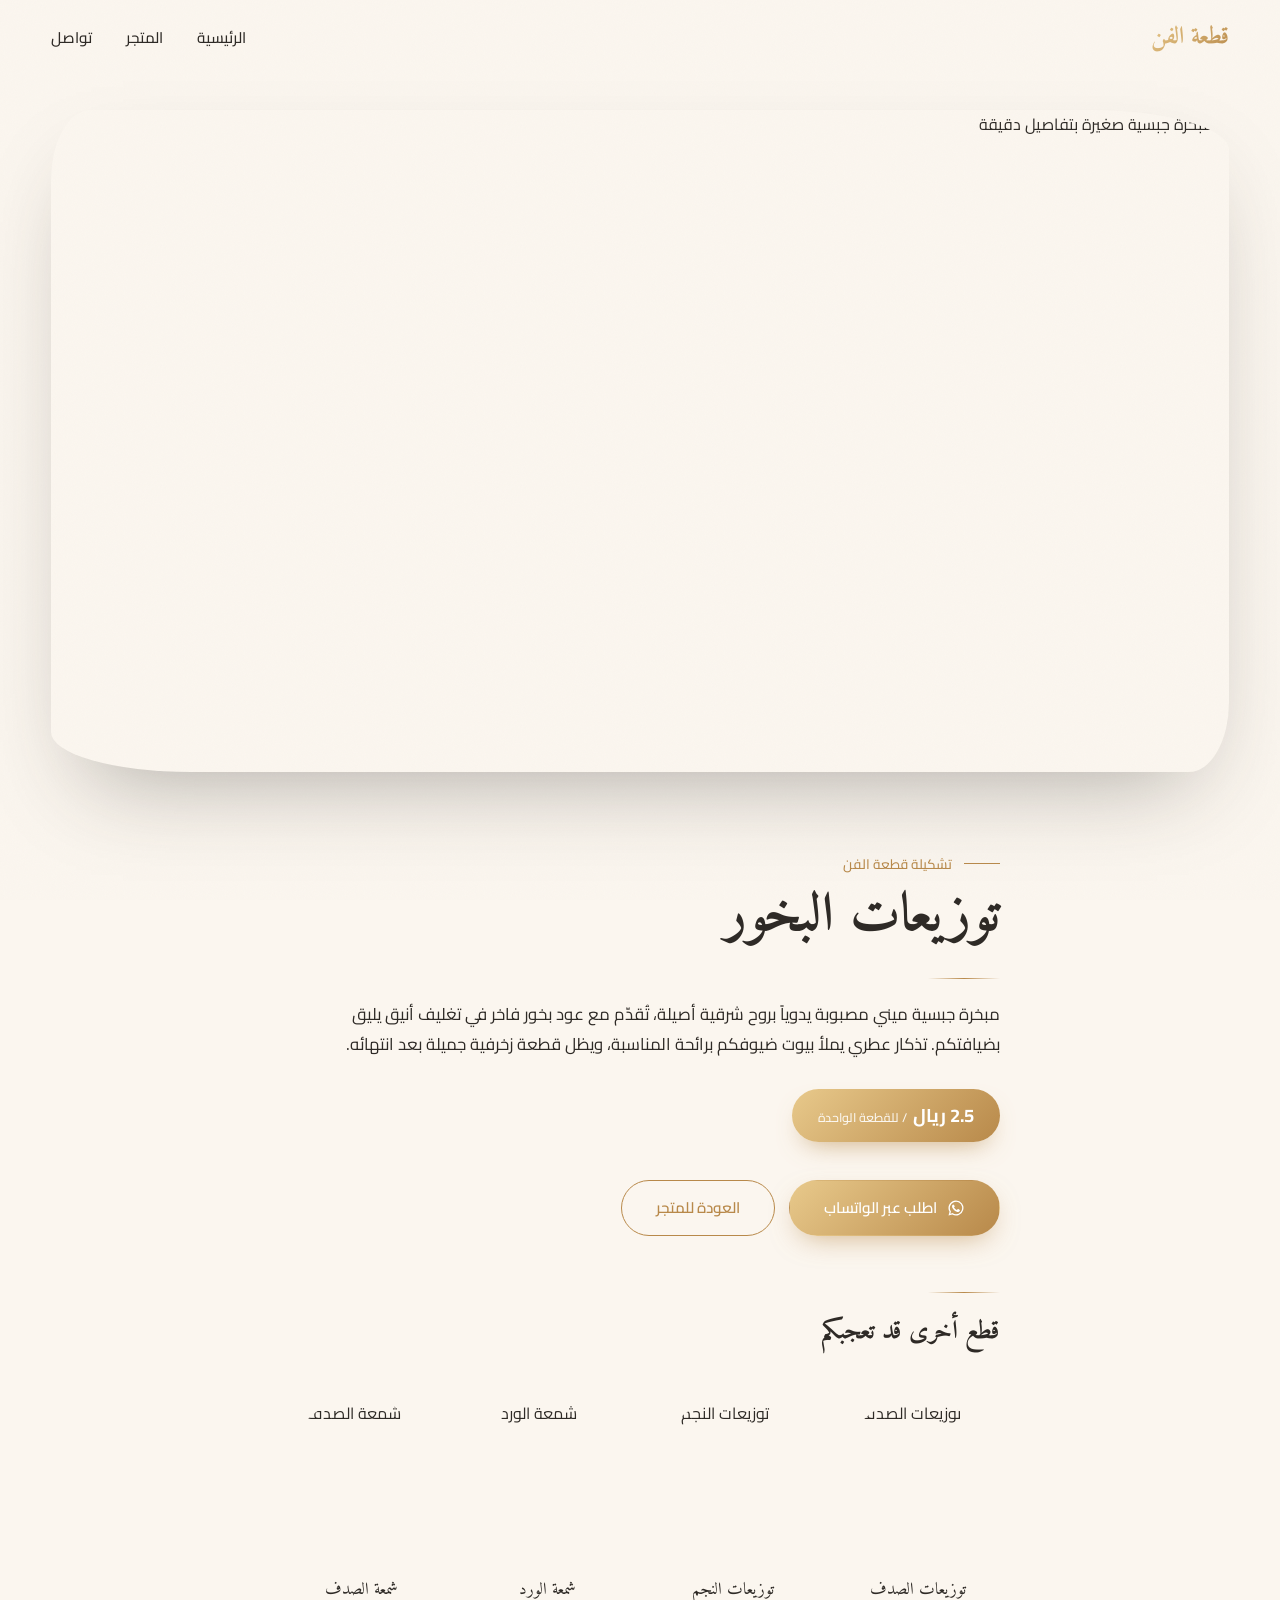
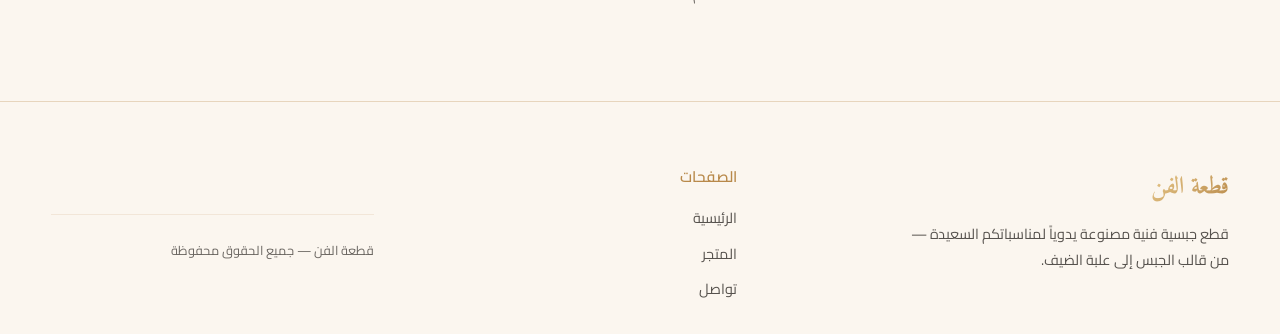
==== commit 236ad7e7: "Initial commit" ====
--- a/incense.html
+++ b/incense.html
@@ -23,7 +23,7 @@
       <ul class="nav-links">
         <li><a href="index.html" data-testid="nav-link-home">الرئيسية</a></li>
         <li><a href="index.html#shop" data-testid="nav-link-shop">المتجر</a></li>
-        <li><a href="https://wa.me/966576432250?text=مرحباً،%20أرغب%20بالاستفسار%20عن%20التوزيعات" target="_blank" rel="noopener" data-testid="nav-link-contact">تواصل</a></li>
+        <li><a href="index.html#contact" data-testid="nav-link-contact">تواصل</a></li>
       </ul>
     </div>
   </header>
@@ -45,7 +45,7 @@
         </div>
 
         <div class="p-actions">
-          <a href="https://wa.me/966576432250?text=مرحباً،%20أرغب%20بطلب%20«توزيعات%20البخور»%20(2.5%20ريال/قطعة)" target="_blank" rel="noopener" class="btn btn-gold" data-testid="product-order-whatsapp-btn">
+          <a href="https://wa.me/966576432250" target="_blank" rel="noopener" class="btn btn-gold" data-testid="product-order-whatsapp-btn">
             <svg viewBox="0 0 24 24" fill="currentColor" aria-hidden="true"><path d="M12 2a10 10 0 0 0-8.6 15.1L2 22l5-1.3A10 10 0 1 0 12 2zm0 18.2c-1.5 0-3-.4-4.2-1.2l-.3-.2-3 .8.8-2.9-.2-.3A8.2 8.2 0 1 1 12 20.2zm4.6-6.1c-.3-.1-1.5-.7-1.7-.8-.2-.1-.4-.1-.6.1-.2.3-.6.8-.8 1-.1.2-.3.2-.5.1a6.7 6.7 0 0 1-3.4-3c-.3-.4 0-.5.2-.7l.4-.5c.1-.2.1-.4 0-.5l-.8-1.9c-.2-.5-.4-.4-.6-.4h-.5c-.2 0-.5.1-.7.3-.2.3-.9.9-.9 2.2s.9 2.5 1.1 2.7c.1.2 1.8 2.8 4.4 3.9.6.3 1.1.4 1.5.6.6.2 1.2.2 1.6.1.5-.1 1.5-.6 1.7-1.2.2-.6.2-1.1.1-1.2 0-.2-.2-.2-.5-.3z"/></svg>
             اطلب عبر الواتساب
           </a>
@@ -72,23 +72,15 @@
           <p>قطع جبسية فنية مصنوعة يدوياً لمناسباتكم السعيدة — من قالب الجبس إلى علبة الضيف.</p>
         </div>
         <div>
-          <h4>روابط</h4>
+          <h4>الصفحات</h4>
           <ul>
             <li><a href="index.html" data-testid="footer-link-home">الرئيسية</a></li>
             <li><a href="index.html#shop" data-testid="footer-link-shop">المتجر</a></li>
-            <li><a href="https://wa.me/966576432250?text=مرحباً،%20أرغب%20بالاستفسار%20عن%20التوزيعات" target="_blank" rel="noopener" data-testid="footer-link-contact">تواصل</a></li>
+            <li><a href="index.html#contact" data-testid="footer-link-contact">تواصل</a></li>
           </ul>
         </div>
-        <div>
-          <h4>الطلب والتواصل</h4>
-          <ul>
-            <li><a href="https://wa.me/966576432250?text=مرحباً،%20أرغب%20بالاستفسار%20عن%20التوزيعات" target="_blank" rel="noopener" data-testid="footer-whatsapp">واتساب: ‎+966 57 643 2250</a></li>
-          </ul>
-        </div>
-      </div>
       <div class="footer-bottom">
-        <span data-testid="footer-rights">© 2026 قطعة الفن — جميع الحقوق محفوظة</span>
-        <span>صنع بحب في السعودية</span>
+        <span data-testid="footer-rights">قطعة الفن — جميع الحقوق محفوظة</span>
       </div>
     </div>
   </footer>
--- a/style.css
+++ b/style.css
@@ -1,8 +1,3 @@
-/* ============================================================
-   قطعة الفن — Luxury Gypsum Favors
-   Palette: Ivory / Nude / Deep Gold / Light Gold / Ink
-   ============================================================ */
-
 :root {
   --ivory: #FBF6EF;
   --nude: #F4E1DC;
@@ -28,7 +23,6 @@
   overflow-x: hidden;
 }
 
-/* subtle grain */
 body::after {
   content: '';
   position: fixed;
@@ -49,10 +43,9 @@
 
 .container { width: min(1200px, 92%); margin-inline: auto; }
 
-section { padding-block: 72px; position: relative; z-index: 2; }
+section { padding-block: 72px; position: relative; z-index: 2; scroll-margin-top: 90px; }
 @media (min-width: 1024px) { section { padding-block: 120px; } }
 
-/* ---------- Ornaments & shared bits ---------- */
 .ornament { color: var(--gold); font-size: .8rem; letter-spacing: 0; }
 
 .gold-divider {
@@ -70,7 +63,6 @@
 .section-title { font-size: clamp(1.9rem, 4vw, 3rem); margin-block: 8px 4px; }
 .section-sub { max-width: 520px; font-size: .95rem; opacity: .8; }
 
-/* ---------- Buttons ---------- */
 .btn {
   display: inline-flex; align-items: center; justify-content: center; gap: 10px;
   min-height: 48px; padding: 13px 34px;
@@ -88,7 +80,6 @@
 .btn-outline { border-color: var(--gold); color: var(--gold); background: transparent; }
 .btn-outline:hover { background: rgba(184, 137, 74, .08); transform: translateY(-3px); }
 
-/* ---------- Navbar ---------- */
 .navbar {
   position: fixed; inset-inline: 0; top: 0; z-index: 50;
   transition: background-color .4s var(--ease), box-shadow .4s var(--ease), backdrop-filter .4s var(--ease);
@@ -105,22 +96,27 @@
 }
 .logo {
   font-family: var(--font-head); font-weight: 700;
-  font-size: 1.5rem;
+  font-size: 1.3rem;
   background: var(--gold-grad);
   -webkit-background-clip: text; background-clip: text;
   -webkit-text-fill-color: transparent; color: transparent;
 }
-.nav-links { display: none; align-items: center; gap: 34px; list-style: none; }
-.nav-links a { font-weight: 500; font-size: .95rem; position: relative; padding-block: 4px; }
+
+.nav-links { display: flex; align-items: center; gap: 14px; list-style: none; }
+.nav-links a { font-weight: 600; font-size: .8rem; position: relative; padding-block: 4px; }
 .nav-links a::after {
   content: ''; position: absolute; bottom: 0; inset-inline-start: 0;
   width: 0; height: 1px; background: var(--gold);
   transition: width .4s var(--ease);
 }
 .nav-links a:hover::after { width: 100%; }
-@media (min-width: 768px) { .nav-links { display: flex; } }
-
-/* ---------- Hero ---------- */
+
+@media (min-width: 768px) { 
+  .logo { font-size: 1.5rem; }
+  .nav-links { gap: 34px; } 
+  .nav-links a { font-size: .95rem; font-weight: 500; }
+}
+
 .hero {
   min-height: 80svh;
   display: flex; align-items: center; justify-content: center;
@@ -151,7 +147,6 @@
 .hero-cta { display: flex; flex-wrap: wrap; justify-content: center; gap: 14px; margin-top: 34px; animation: fadeUp .6s var(--ease) .6s both; }
 @keyframes fadeUp { from { opacity: 0; transform: translateY(24px); } to { opacity: 1; transform: translateY(0); } }
 
-/* ---------- Marquee ---------- */
 .marquee {
   border-block: 1px solid rgba(184, 137, 74, .3);
   padding-block: 18px; overflow: hidden;
@@ -169,7 +164,6 @@
 .marquee-track i { font-style: normal; font-size: .7rem; color: var(--gold); }
 @keyframes marquee { to { transform: translateX(50%); } }
 
-/* ---------- Bento grid ---------- */
 .bento {
   display: grid; gap: 20px; margin-top: 52px;
   grid-auto-rows: 300px;
@@ -214,7 +208,6 @@
   .bento-item:nth-child(5) { grid-column: span 3; }
 }
 
-/* ---------- Features ---------- */
 .features { display: grid; gap: 44px; margin-top: 56px; }
 @media (min-width: 768px) { .features { grid-template-columns: repeat(3, 1fr); gap: 32px; } }
 .feature { text-align: start; }
@@ -222,7 +215,6 @@
 .feature h3 { font-size: 1.35rem; margin-block: 12px 8px; }
 .feature p { font-size: .93rem; opacity: .8; }
 
-/* ---------- Lifestyle strip ---------- */
 .lifestyle-frame {
   position: relative; overflow: hidden;
   border-radius: 48px 160px 48px 160px / 80px 48px 80px 48px;
@@ -239,12 +231,10 @@
   color: var(--ivory); max-width: 640px;
 }
 
-/* ---------- CTA ---------- */
 .cta-band { background: var(--nude); border-radius: 48px; padding: clamp(48px, 8vw, 96px) clamp(24px, 6vw, 80px); text-align: center; }
 .cta-band h2 { font-size: clamp(1.9rem, 4.5vw, 3rem); }
 .cta-band p { margin: 14px auto 32px; max-width: 480px; opacity: .85; }
 
-/* ---------- Footer ---------- */
 .footer { border-top: 1px solid rgba(184,137,74,.3); padding-block: 64px 32px; position: relative; z-index: 2; }
 .footer-grid { display: grid; gap: 40px; }
 @media (min-width: 768px) { .footer-grid { grid-template-columns: 1.4fr 1fr 1fr; } }
@@ -260,7 +250,6 @@
   font-size: .8rem; opacity: .7;
 }
 
-/* ---------- Product page ---------- */
 .product-main { padding-top: 110px; }
 .p-banner {
   overflow: hidden; position: relative;
@@ -300,7 +289,6 @@
 .other-item:hover img { transform: scale(1.06); }
 .other-item span { display: block; margin-top: 12px; font-family: var(--font-head); font-size: 1.05rem; }
 
-/* ---------- Popup ---------- */
 .site-cta-fab {
   position: fixed; left: 20px; bottom: 20px; z-index: 60;
   display: inline-flex; align-items: center; gap: 8px;
@@ -340,21 +328,36 @@
 }
 .popup-close:hover { background: rgba(184,137,74,.12); }
 
-/* ---------- Reveal on scroll ---------- */
 .reveal { opacity: 0; transform: translateY(32px); transition: opacity .7s ease, transform .7s var(--ease); }
 .reveal.visible { opacity: 1; transform: none; }
 .reveal.d1 { transition-delay: .12s; }
 .reveal.d2 { transition-delay: .24s; }
 .reveal.d3 { transition-delay: .36s; }
 
-/* ---------- Small screens ---------- */
+.page-transition-overlay {
+  position: fixed; inset: 0; background: var(--ivory); z-index: 9999;
+  opacity: 0; pointer-events: none;
+  transition: opacity 0.5s var(--ease);
+}
+.page-transition-overlay.active { opacity: 1; pointer-events: auto; }
+
+.p-banner { animation: fadeUp 0.8s var(--ease) both !important; }
+.p-body > * { animation: fadeUp 0.6s var(--ease) both; }
+.p-body .kicker { animation-delay: 0.1s; }
+.p-body .p-title { animation-delay: 0.2s; }
+.p-body .gold-divider:first-of-type { animation-delay: 0.3s; }
+.p-body .p-desc { animation-delay: 0.4s; }
+.p-body .p-price-row { animation-delay: 0.5s; }
+.p-body .p-actions { animation-delay: 0.6s; }
+.p-body .gold-divider:last-of-type { animation-delay: 0.7s; }
+.p-body .section-title { animation-delay: 0.8s; }
+
 @media (max-width: 480px) {
   .btn { width: 100%; }
   .hero-cta, .p-actions { flex-direction: column; }
   .bento { grid-auto-rows: 260px; }
 }
 
-/* ---------- Reduced motion ---------- */
 @media (prefers-reduced-motion: reduce) {
   html { scroll-behavior: auto; }
   *, *::before, *::after { animation: none !important; transition: none !important; }
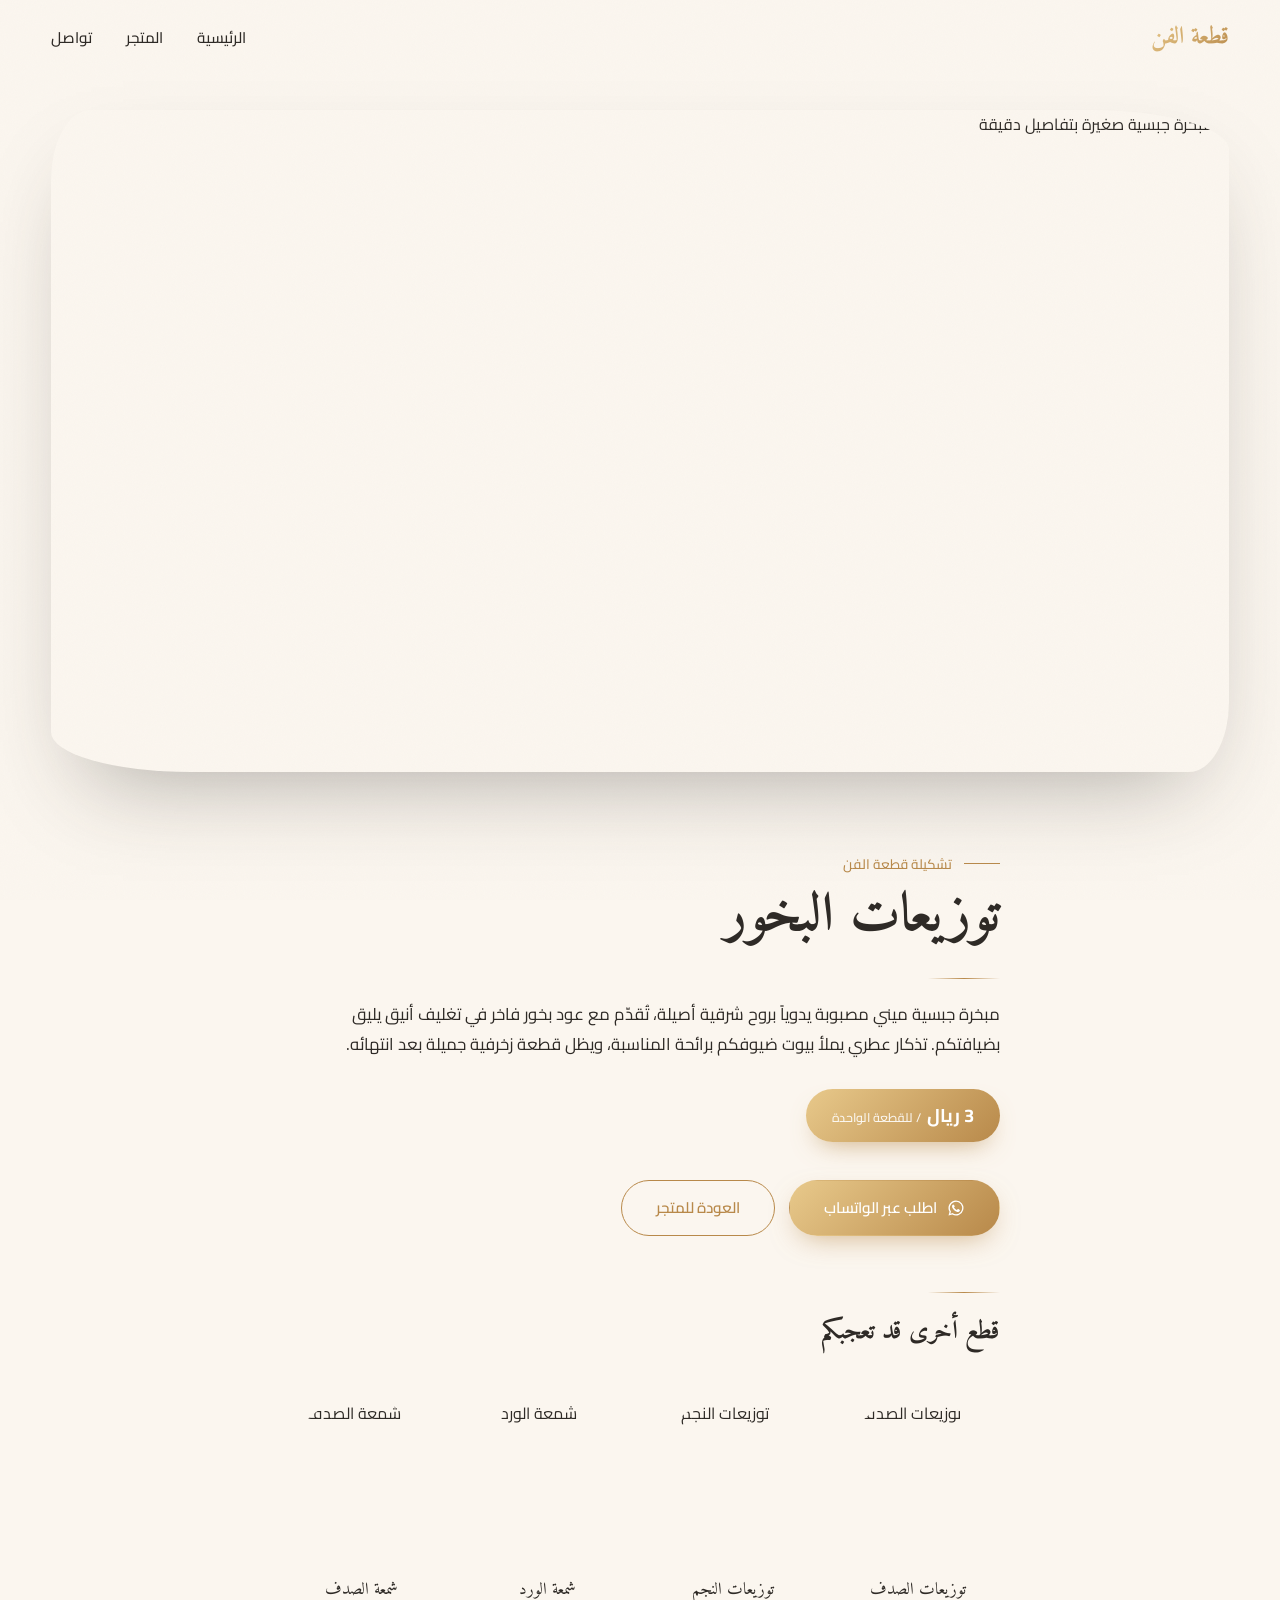
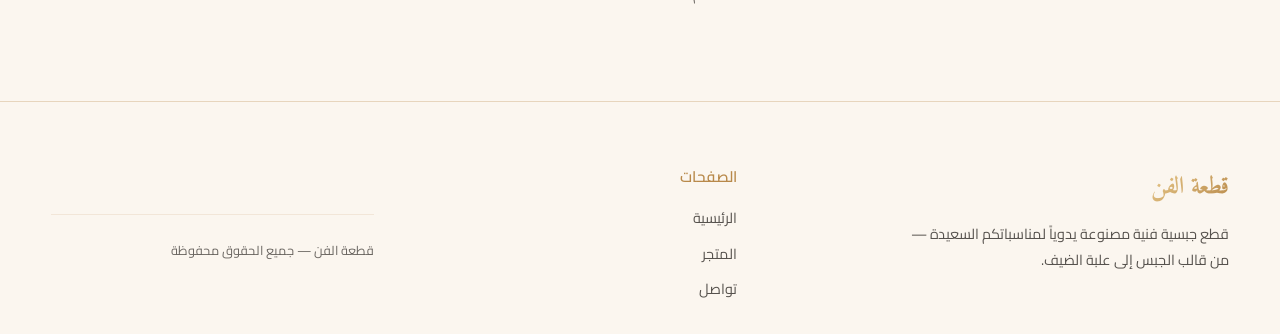
==== commit 5b4aa508: "Initial commit" ====
--- a/incense.html
+++ b/incense.html
@@ -4,9 +4,9 @@
   <meta charset="UTF-8">
   <meta name="viewport" content="width=device-width, initial-scale=1.0">
   <title>توزيعات البخور | قطعة الفن</title>
-  <meta name="description" content="مباخر جبسية صغيرة مصنوعة يدوياً مع لمسة شرقية فاخرة — 2.5 ريال للقطعة. تُطلب عبر واتساب من متجر قطعة الفن.">
+  <meta name="description" content="مباخر جبسية صغيرة مصنوعة يدوياً مع لمسة شرقية فاخرة — 3 ريال للقطعة. تُطلب عبر واتساب من متجر قطعة الفن.">
   <meta property="og:title" content="توزيعات البخور | قطعة الفن">
-  <meta property="og:description" content="مبخرة جبسية ميني بعبق شرقي، تذكار عطري لضيوفكم — 2.5 ريال للقطعة.">
+  <meta property="og:description" content="مبخرة جبسية ميني بعبق شرقي، تذكار عطري لضيوفكم — 3 ريال للقطعة.">
   <meta property="og:type" content="website">
   <meta property="og:image" content="https://i.postimg.cc/3xnC2Pdm/tnzyl.jpg">
   <link rel="preconnect" href="https://fonts.googleapis.com">
@@ -41,7 +41,7 @@
         <p class="p-desc" data-testid="product-description">مبخرة جبسية ميني مصبوبة يدوياً بروح شرقية أصيلة، تُقدّم مع عود بخور فاخر في تغليف أنيق يليق بضيافتكم. تذكار عطري يملأ بيوت ضيوفكم برائحة المناسبة، ويظل قطعة زخرفية جميلة بعد انتهائه.</p>
 
         <div class="p-price-row">
-          <span class="price-badge" data-testid="product-price">2.5 ريال <small>/ للقطعة الواحدة</small></span>
+          <span class="price-badge" data-testid="product-price">3 ريال <small>/ للقطعة الواحدة</small></span>
         </div>
 
         <div class="p-actions">
